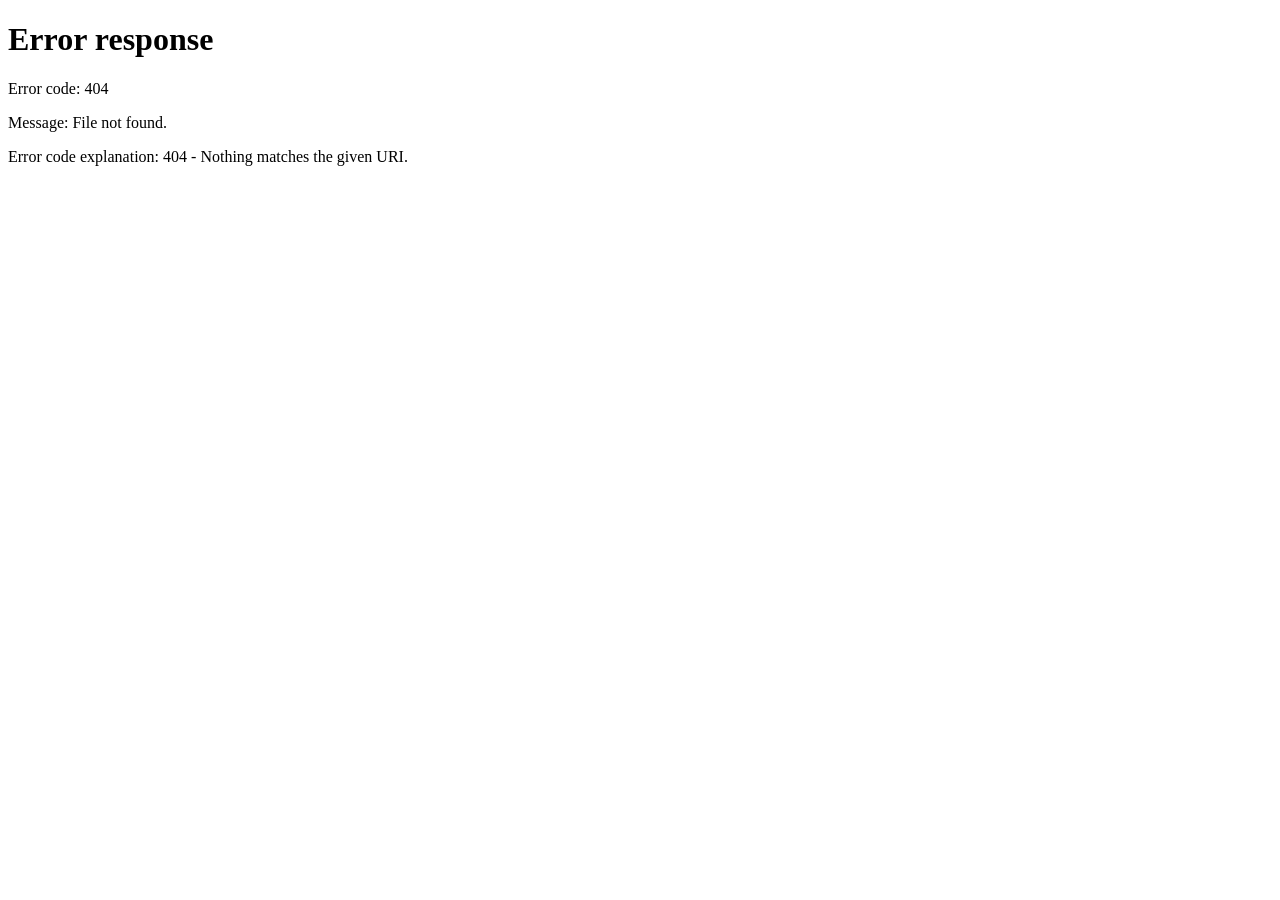
==== frontend/goals/goals.html @ cfd7cebf "30/04" ====
<!DOCTYPE html>
<html lang="en">
<head>
  <meta charset="UTF-8">
  <title>Cyber Gym - Goals</title>

  <!-- ✔ usa un css válido o quítalo -->
  <link rel="stylesheet" href="../index.css">
</head>

<body>

<h2>Configura tus objetivos</h2>

<div>
  <label>Objetivo:</label>
  <select id="type">
    <option value="lose_weight">Perder peso</option>
    <option value="gain_muscle">Ganar músculo</option>
    <option value="maintain">Mantener</option>
  </select>
</div>

<div>
  <label>Días por semana:</label>
  <input type="number" id="days" min="1" max="7" placeholder="Ej: 3" />
</div>

<div>
  <label>Nivel:</label>
  <select id="level">
    <option value="beginner">Principiante</option>
    <option value="intermediate">Intermedio</option>
    <option value="advanced">Avanzado</option>
  </select>
</div>

<button id="saveGoalBtn">Guardar</button>

<script type="module" src="goals.js"></script>

</body>
</html>
---- frontend/index.css ----
@import url('https://fonts.googleapis.com/css2?family=Bebas+Neue&family=Manrope:wght@300;400;600;700&display=swap');

:root {
  --bg: #0a0f1c;
  --panel: rgba(255,255,255,0.06);
  --stroke: rgba(0,255,255,0.15);

  --primary: #00e5ff;
  --secondary: #7c4dff;
  --accent: #ffe66d;

  --text: #e6f1ff;
  --muted: rgba(230,241,255,0.6);

  --radius: 18px;
  --blur: blur(14px);
}

body {
  margin: 0;
  font-family: 'Manrope', sans-serif;
  background: radial-gradient(circle at top, #0f1a33, var(--bg));
  color: var(--text);
}

/* HEADER */
.header {
  padding: 25px;
  text-align: center;
}

.header h1 {
  font-family: 'Bebas Neue', sans-serif;
  font-size: 48px;
  letter-spacing: 2px;
  color: var(--primary);
  text-shadow: 0 0 20px var(--primary);
}

/* NAV */
.nav {
  display: flex;
  justify-content: center;
  gap: 15px;
  padding: 10px;
}

.nav a {
  color: var(--text);
  text-decoration: none;
  padding: 10px 14px;
  border-radius: 12px;
  background: var(--panel);
  backdrop-filter: var(--blur);
  border: 1px solid var(--stroke);
  transition: 0.3s;
}

.nav a:hover {
  box-shadow: 0 0 15px var(--primary);
  transform: translateY(-2px);
}

/* CONTAINER */
.container {
  width: 90%;
  max-width: 1100px;
  margin: auto;
}

/* GLASS PANEL */
.panel {
  background: var(--panel);
  backdrop-filter: var(--blur);
  border: 1px solid var(--stroke);
  border-radius: var(--radius);
  padding: 20px;
  margin: 15px 0;
  box-shadow: 0 0 30px rgba(0,0,0,0.2);
  animation: fadeIn 0.5s ease;
}

/* CARDS */
.grid {
  display: grid;
  grid-template-columns: repeat(auto-fit, minmax(220px, 1fr));
  gap: 15px;
}

.card {
  background: var(--panel);
  border: 1px solid var(--stroke);
  border-radius: var(--radius);
  padding: 15px;
  transition: 0.3s;
}

.card:hover {
  transform: translateY(-5px);
  box-shadow: 0 0 20px var(--primary);
}

/* BUTTONS */
button {
  background: transparent;
  border: 1px solid var(--primary);
  color: var(--text);
  padding: 10px 14px;
  border-radius: 12px;
  cursor: pointer;
  transition: 0.3s;
}

button:hover {
  box-shadow: 0 0 15px var(--primary);
  background: rgba(0,229,255,0.1);
}

/* INPUTS */
input {
  background: rgba(255,255,255,0.05);
  border: 1px solid var(--stroke);
  padding: 10px;
  border-radius: 10px;
  color: var(--text);
  outline: none;
}

input:focus {
  box-shadow: 0 0 10px var(--secondary);
}

/* ANIMATIONS */
@keyframes fadeIn {
  from { opacity: 0; transform: translateY(10px); }
  to { opacity: 1; transform: translateY(0); }
}
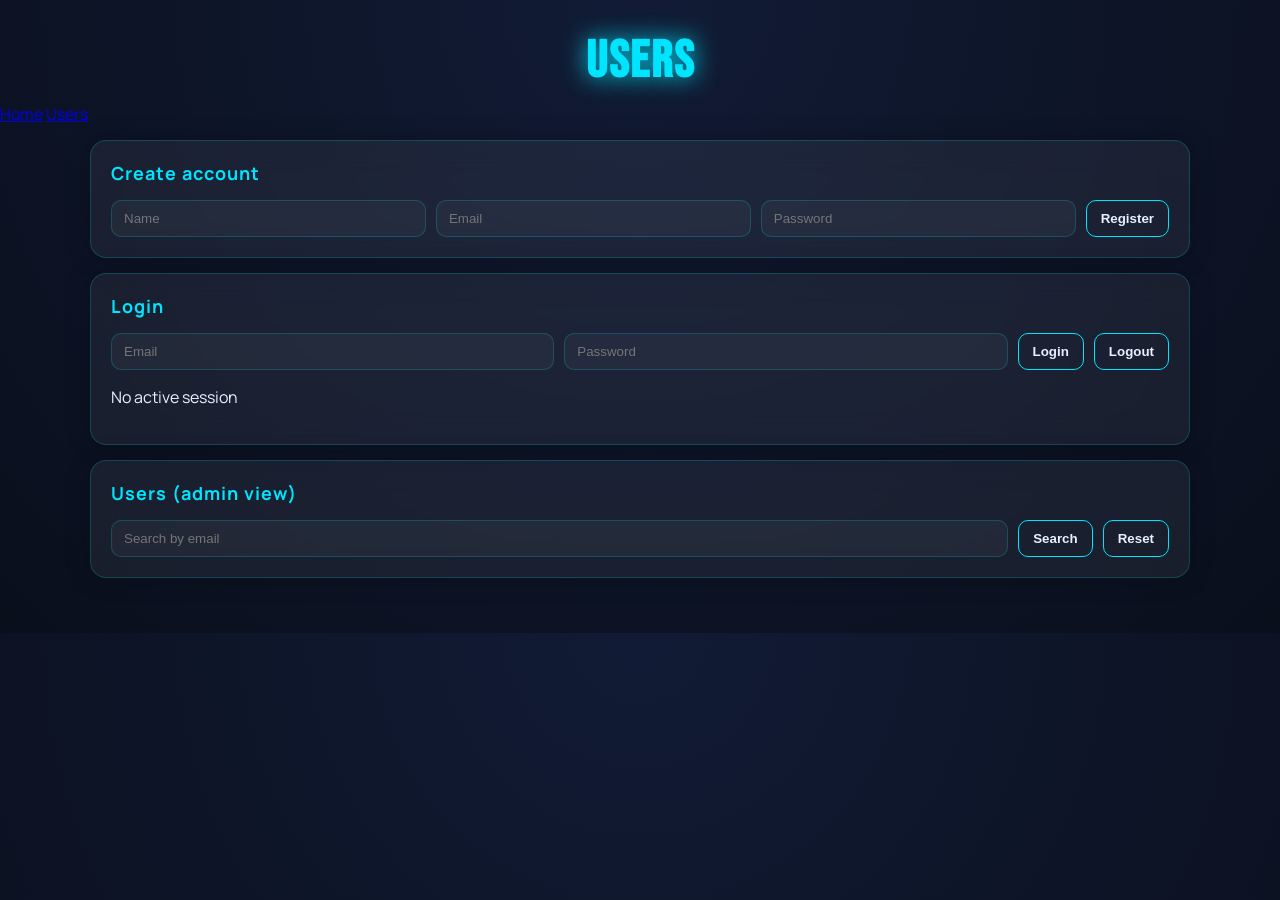
==== commit 1dc2a917: "05/05" ====
--- a/frontend/goals/goals.html
+++ b/frontend/goals/goals.html
@@ -15,10 +15,10 @@
 <div>
   <label>Objetivo:</label>
   <select id="type">
-    <option value="lose_weight">Perder peso</option>
-    <option value="gain_muscle">Ganar músculo</option>
-    <option value="maintain">Mantener</option>
-  </select>
+  <option value="PERDER_PESO">Perder peso</option>
+  <option value="GANAR_MUSCULO">Ganar músculo</option>
+  <option value="MANTENER_FORMA">Mantener</option>
+</select>
 </div>
 
 <div>
@@ -29,10 +29,10 @@
 <div>
   <label>Nivel:</label>
   <select id="level">
-    <option value="beginner">Principiante</option>
-    <option value="intermediate">Intermedio</option>
-    <option value="advanced">Avanzado</option>
-  </select>
+  <option value="PRINCIPIANTE">Principiante</option>
+  <option value="INTERMEDIO">Intermedio</option>
+  <option value="AVANZADO">Avanzado</option>
+</select>
 </div>
 
 <button id="saveGoalBtn">Guardar</button>
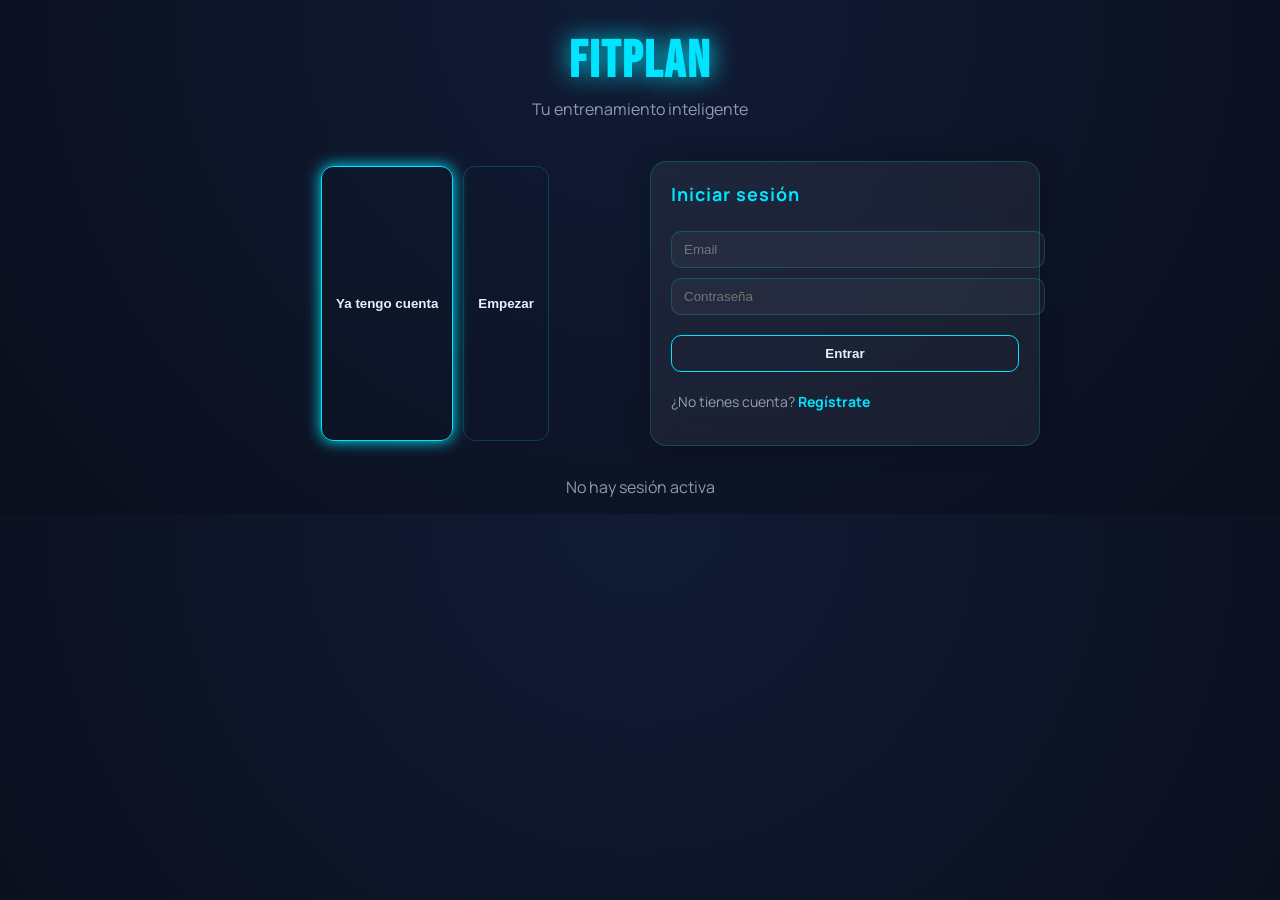
==== commit f55191d6: "guardado" ====
--- a/frontend/goals/goals.html
+++ b/frontend/goals/goals.html
@@ -1,43 +1,76 @@
 <!DOCTYPE html>
-<html lang="en">
+<html lang="es">
 <head>
-  <meta charset="UTF-8">
-  <title>Cyber Gym - Goals</title>
+ <meta charset="UTF-8">
+ <title>FitPlan - Goals</title>
 
-  <!-- ✔ usa un css válido o quítalo -->
-  <link rel="stylesheet" href="../index.css">
+
+ <link rel="stylesheet" href="../index.css">
 </head>
+
 
 <body>
 
-<h2>Configura tus objetivos</h2>
 
-<div>
-  <label>Objetivo:</label>
-  <select id="type">
-  <option value="PERDER_PESO">Perder peso</option>
-  <option value="GANAR_MUSCULO">Ganar músculo</option>
-  <option value="MANTENER_FORMA">Mantener</option>
-</select>
+<div class="auth-wrapper">
+
+
+ <h1 class="logo">FITPLAN</h1>
+ <p class="subtitle">Configura tus objetivos</p>
+
+
+ <div class="card">
+   <form id="goalsForm" class="goals-form" novalidate>
+
+
+     <div class="form-group">
+       <label for="type">Objetivo</label>
+       <select id="type" name="type">
+         <option value="PERDER_PESO">Perder peso</option>
+         <option value="GANAR_MUSCULO">Ganar músculo</option>
+         <option value="MANTENER_FORMA">Mantener</option>
+       </select>
+     </div>
+
+
+     <div class="form-group">
+       <label for="days">Días por semana</label>
+       <input
+         type="number"
+         id="days"
+         name="days"
+         min="1"
+         max="7"
+         placeholder="Ej: 3"
+         required
+       />
+     </div>
+
+
+     <div class="form-group">
+       <label for="level">Nivel</label>
+       <select id="level" name="level">
+         <option value="PRINCIPIANTE">Principiante</option>
+         <option value="INTERMEDIO">Intermedio</option>
+         <option value="AVANZADO">Avanzado</option>
+       </select>
+     </div>
+
+
+     <div class="form-actions">
+       <button id="saveGoalBtn" type="submit">Guardar objetivos</button>
+     </div>
+
+
+   </form>
+ </div>
+
+
 </div>
 
-<div>
-  <label>Días por semana:</label>
-  <input type="number" id="days" min="1" max="7" placeholder="Ej: 3" />
-</div>
-
-<div>
-  <label>Nivel:</label>
-  <select id="level">
-  <option value="PRINCIPIANTE">Principiante</option>
-  <option value="INTERMEDIO">Intermedio</option>
-  <option value="AVANZADO">Avanzado</option>
-</select>
-</div>
-
-<button id="saveGoalBtn">Guardar</button>
 
 <script type="module" src="goals.js"></script>
 
+
 </body>
-</html>+</html>
--- a/frontend/index.css
+++ b/frontend/index.css
@@ -1,137 +1,204 @@
-@import url('https://fonts.googleapis.com/css2?family=Bebas+Neue&family=Manrope:wght@300;400;600;700&display=swap');
-
-:root {
-  --bg: #0a0f1c;
-  --panel: rgba(255,255,255,0.06);
-  --stroke: rgba(0,255,255,0.15);
-
-  --primary: #00e5ff;
-  --secondary: #7c4dff;
-  --accent: #ffe66d;
-
-  --text: #e6f1ff;
-  --muted: rgba(230,241,255,0.6);
-
-  --radius: 18px;
-  --blur: blur(14px);
-}
-
 body {
-  margin: 0;
-  font-family: 'Manrope', sans-serif;
-  background: radial-gradient(circle at top, #0f1a33, var(--bg));
-  color: var(--text);
-}
-
-/* HEADER */
-.header {
-  padding: 25px;
-  text-align: center;
-}
-
-.header h1 {
-  font-family: 'Bebas Neue', sans-serif;
-  font-size: 48px;
-  letter-spacing: 2px;
-  color: var(--primary);
-  text-shadow: 0 0 20px var(--primary);
-}
-
-/* NAV */
-.nav {
-  display: flex;
-  justify-content: center;
-  gap: 15px;
-  padding: 10px;
-}
-
-.nav a {
-  color: var(--text);
-  text-decoration: none;
-  padding: 10px 14px;
-  border-radius: 12px;
-  background: var(--panel);
-  backdrop-filter: var(--blur);
-  border: 1px solid var(--stroke);
-  transition: 0.3s;
-}
-
-.nav a:hover {
-  box-shadow: 0 0 15px var(--primary);
-  transform: translateY(-2px);
-}
-
-/* CONTAINER */
-.container {
-  width: 90%;
-  max-width: 1100px;
-  margin: auto;
-}
-
-/* GLASS PANEL */
-.panel {
-  background: var(--panel);
-  backdrop-filter: var(--blur);
-  border: 1px solid var(--stroke);
-  border-radius: var(--radius);
-  padding: 20px;
-  margin: 15px 0;
-  box-shadow: 0 0 30px rgba(0,0,0,0.2);
-  animation: fadeIn 0.5s ease;
-}
-
-/* CARDS */
-.grid {
-  display: grid;
-  grid-template-columns: repeat(auto-fit, minmax(220px, 1fr));
-  gap: 15px;
-}
-
+ margin: 0;
+ font-family: Arial, sans-serif;
+
+
+ background: #0b0f1a;
+ color: #e5e7eb;
+
+
+ display: flex;
+ justify-content: center;
+ align-items: center;
+ height: 100vh;
+}
+
+
+/* Make sizing include padding & border to avoid overflow issues */
+*, *::before, *::after {
+ box-sizing: border-box;
+}
+
+
+/* WRAPPER */
+.auth-wrapper {
+ text-align: center;
+ max-width: 340px;
+ width: 90%;
+}
+
+
+/* Goals form specific */
+.goals-form {
+ display: grid;
+ grid-template-columns: 1fr;
+ gap: 12px;
+ align-items: center;
+}
+
+
+.form-actions {
+ margin-top: 6px;
+}
+
+
+/* LOGO */
+.logo {
+ font-size: 34px;
+ letter-spacing: 4px;
+
+
+ background: linear-gradient(90deg, #ff4fd8, #7c4dff);
+ -webkit-background-clip: text;
+ background-clip: text;
+ -webkit-text-fill-color: transparent;
+
+
+ margin-bottom: 5px;
+}
+
+
+.subtitle {
+ font-size: 13px;
+ color: rgba(255,255,255,0.5);
+ margin-bottom: 20px;
+}
+
+
+/* CARD */
 .card {
-  background: var(--panel);
-  border: 1px solid var(--stroke);
-  border-radius: var(--radius);
-  padding: 15px;
-  transition: 0.3s;
-}
-
-.card:hover {
-  transform: translateY(-5px);
-  box-shadow: 0 0 20px var(--primary);
-}
-
-/* BUTTONS */
-button {
-  background: transparent;
-  border: 1px solid var(--primary);
-  color: var(--text);
-  padding: 10px 14px;
-  border-radius: 12px;
-  cursor: pointer;
-  transition: 0.3s;
-}
-
-button:hover {
-  box-shadow: 0 0 15px var(--primary);
-  background: rgba(0,229,255,0.1);
-}
+ background: #121a2b;
+ border: 1px solid rgba(255, 79, 216, 0.15);
+
+
+ padding: 20px;
+ border-radius: 16px;
+
+
+ margin-top: 10px;
+
+
+ box-shadow: 0 10px 25px rgba(0,0,0,0.25);
+}
+
 
 /* INPUTS */
 input {
-  background: rgba(255,255,255,0.05);
-  border: 1px solid var(--stroke);
-  padding: 10px;
-  border-radius: 10px;
-  color: var(--text);
-  outline: none;
-}
+ width: 100%;
+ margin: 8px 0 6px 0;
+ padding: 10px 12px;
+
+
+ background: #0f1629;
+ border: 1px solid rgba(255, 79, 216, 0.15);
+
+
+ color: white;
+ border-radius: 10px;
+
+
+ outline: none;
+}
+
 
 input:focus {
-  box-shadow: 0 0 10px var(--secondary);
-}
-
-/* ANIMATIONS */
-@keyframes fadeIn {
-  from { opacity: 0; transform: translateY(10px); }
-  to { opacity: 1; transform: translateY(0); }
-}+ border-color: #ff4fd8;
+ box-shadow: 0 0 10px rgba(255,79,216,0.2);
+}
+
+
+/* BUTTON */
+button {
+ width: 100%;
+ padding: 12px;
+
+
+ margin-top: 10px;
+
+
+ border: none;
+ border-radius: 12px;
+
+
+ background: linear-gradient(135deg, #ff4fd8, #7c4dff);
+ color: white;
+
+
+ cursor: pointer;
+
+
+ transition: 0.2s;
+}
+
+
+button:hover {
+ box-shadow: 0 0 15px rgba(255,79,216,0.25);
+}
+
+
+/* SWITCH TEXT */
+.switch {
+ margin-top: 12px;
+ font-size: 13px;
+ color: rgba(255,255,255,0.6);
+}
+
+
+.switch span {
+ color: #ff4fd8;
+ cursor: pointer;
+}
+
+
+.switch span:hover {
+ text-decoration: underline;
+}
+
+
+/* HIDDEN */
+.hidden {
+ display: none;
+}
+
+
+
+
+/* goals */
+
+
+select {
+ width: 100%;
+ margin: 8px 0;
+ padding: 12px;
+
+
+ background: #0f1629;
+ border: 1px solid rgba(255, 79, 216, 0.15);
+
+
+ color: white;
+ border-radius: 10px;
+
+
+ outline: none;
+}
+
+
+select:focus {
+ border-color: #ff4fd8;
+ box-shadow: 0 0 10px rgba(255,79,216,0.2);
+}
+
+
+.form-group {
+ margin-bottom: 16px;
+ text-align: left;
+}
+
+
+label {
+ display: block;
+ margin-bottom: 6px;
+ font-size: 14px;
+ color: rgba(255,255,255,0.8);
+}
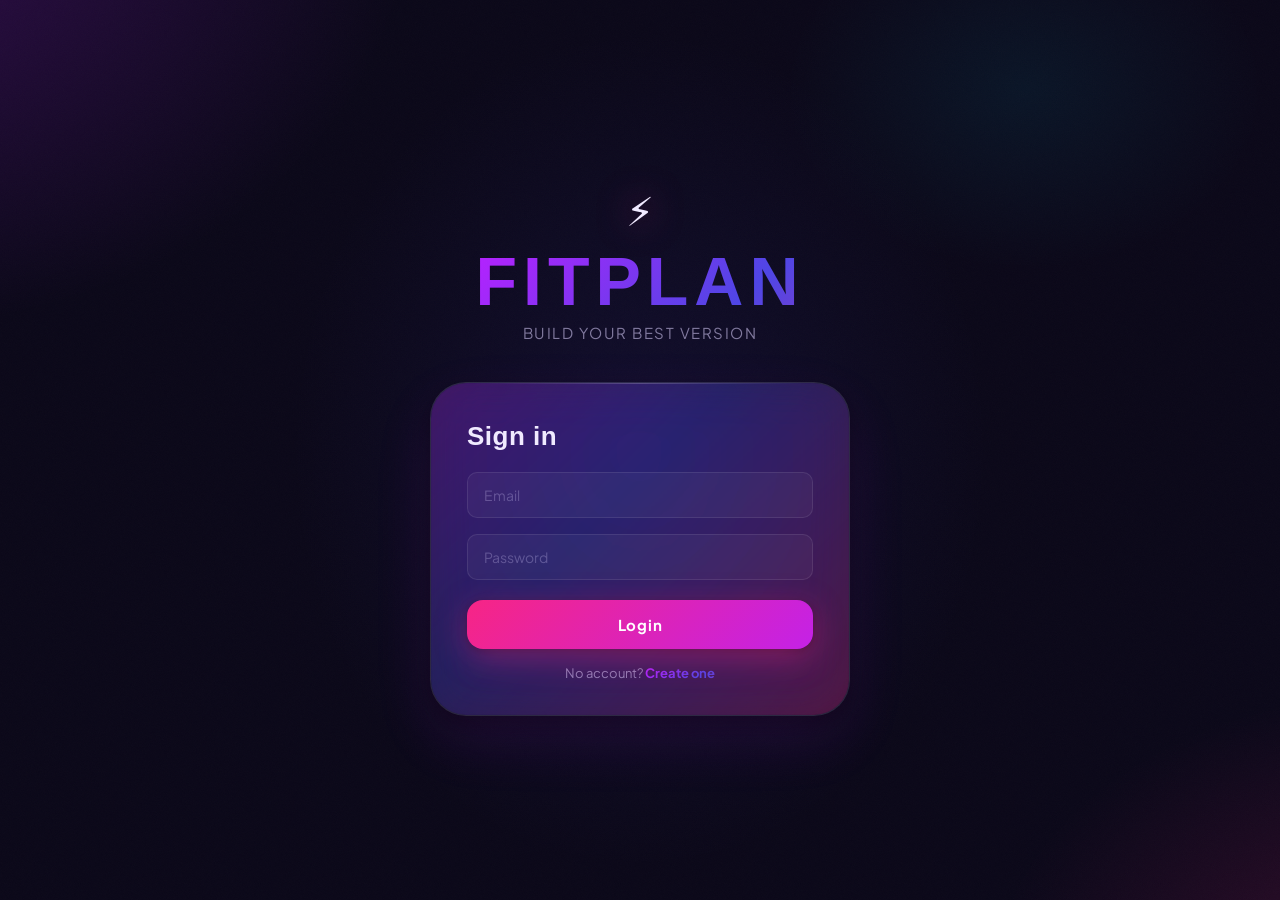
==== commit 8fe07036: "ajustes" ====
--- a/frontend/goals/goals.html
+++ b/frontend/goals/goals.html
@@ -1,76 +1,144 @@
 <!DOCTYPE html>
 <html lang="es">
 <head>
- <meta charset="UTF-8">
- <title>FitPlan - Goals</title>
-
-
- <link rel="stylesheet" href="../index.css">
+  <meta charset="UTF-8">
+  <title>FitPlan - Configura tus objetivos</title>
+  <link rel="stylesheet" href="../index.css">
 </head>
-
-
 <body>
 
+<div class="auth-wrapper">
+  <h1 class="logo">FITPLAN</h1>
+  <p class="subtitle">Configura tus objetivos para una mejor experiencia</p>
 
-<div class="auth-wrapper">
+  <div class="card">
+    <form id="goalsForm" class="goals-form" novalidate>
 
+      <div class="form-group">
+        <label for="goalType">¿Cuál es tu objetivo?</label>
+        <select id="goalType" name="type" required>
+          <option value="">Selecciona un objetivo</option>
+          <option value="PERDER_PESO">Perder peso</option>
+          <option value="GANAR_MUSCULO">Ganar músculo</option>
+          <option value="MANTENER_FORMA">Mantener forma</option>
+        </select>
+      </div>
 
- <h1 class="logo">FITPLAN</h1>
- <p class="subtitle">Configura tus objetivos</p>
+      <div class="form-group">
+        <label for="trainingDays">¿Cuántos días por semana quieres entrenar?</label>
+        <input
+          type="number"
+          id="trainingDays"
+          name="trainingDays"
+          min="1"
+          max="7"
+          placeholder="Ej: 3"
+          required
+        />
+      </div>
 
+      <div class="form-group">
+        <label for="levelInput">¿Cuál es tu nivel?</label>
+        <select id="levelInput" name="level" required>
+          <option value="">Selecciona tu nivel</option>
+          <option value="PRINCIPIANTE">Principiante</option>
+          <option value="INTERMEDIO">Intermedio</option>
+          <option value="AVANZADO">Avanzado</option>
+        </select>
+      </div>
 
- <div class="card">
-   <form id="goalsForm" class="goals-form" novalidate>
+      <div class="form-actions">
+        <button type="submit" id="submitBtn">Generar mi rutina</button>
+      </div>
 
-
-     <div class="form-group">
-       <label for="type">Objetivo</label>
-       <select id="type" name="type">
-         <option value="PERDER_PESO">Perder peso</option>
-         <option value="GANAR_MUSCULO">Ganar músculo</option>
-         <option value="MANTENER_FORMA">Mantener</option>
-       </select>
-     </div>
-
-
-     <div class="form-group">
-       <label for="days">Días por semana</label>
-       <input
-         type="number"
-         id="days"
-         name="days"
-         min="1"
-         max="7"
-         placeholder="Ej: 3"
-         required
-       />
-     </div>
-
-
-     <div class="form-group">
-       <label for="level">Nivel</label>
-       <select id="level" name="level">
-         <option value="PRINCIPIANTE">Principiante</option>
-         <option value="INTERMEDIO">Intermedio</option>
-         <option value="AVANZADO">Avanzado</option>
-       </select>
-     </div>
-
-
-     <div class="form-actions">
-       <button id="saveGoalBtn" type="submit">Guardar objetivos</button>
-     </div>
-
-
-   </form>
- </div>
-
+    </form>
+    <div id="goalsMessage" style="margin-top: 15px;"></div>
+  </div>
 
 </div>
 
+<script type="module">
+  import { getCurrentUser, setCurrentUser } from "../shared/session.js";
+  import { updateGoals, generateWeeklyRoutine } from "../shared/api.js";
+  import { getWeekStartISO } from "../shared/date.js";
 
-<script type="module" src="goals.js"></script>
+  console.log("[goals.html] Página cargada");
 
+  // Verificar si está logueado
+  const user = getCurrentUser();
+  if (!user) {
+    console.warn("[goals.html] No hay usuario, redirigiendo a login");
+    window.location.href = "../index.html";
+  }
+
+  const form = document.getElementById("goalsForm");
+  const msgEl = document.getElementById("goalsMessage");
+  const submitBtn = document.getElementById("submitBtn");
+
+  form.addEventListener("submit", async (e) => {
+    e.preventDefault();
+    console.log("[goals.html] Submit disparado");
+
+    const goalType = document.getElementById("goalType").value;
+    const trainingDays = document.getElementById("trainingDays").value;
+    const level = document.getElementById("levelInput").value;
+
+    if (!goalType || !trainingDays || !level) {
+      msgEl.innerHTML = '<p class="goals-message error">Por favor completa todos los campos</p>';
+      return;
+    }
+
+    const parsedDays = parseInt(trainingDays, 10);
+    if (isNaN(parsedDays) || parsedDays < 1 || parsedDays > 7) {
+      msgEl.innerHTML = '<p class="goals-message error">Los días deben estar entre 1 y 7</p>';
+      return;
+    }
+
+    try {
+      submitBtn.disabled = true;
+      submitBtn.textContent = "Guardando...";
+
+      console.log("[goals.html] Enviando objetivos...");
+      const res = await updateGoals(user.id, {
+        goalType,
+        trainingDaysPerWeek: parsedDays,
+        level
+      });
+
+      if (!res.ok) {
+        const err = await res.text();
+        console.error("[goals.html] Error:", err);
+        msgEl.innerHTML = '<p class="goals-message error">Error al guardar: ' + res.status + '</p>';
+        submitBtn.disabled = false;
+        submitBtn.textContent = "Generar mi rutina";
+        return;
+      }
+
+      const updatedUser = await res.json();
+      setCurrentUser(updatedUser);
+      console.log("[goals.html] Objetivos guardados");
+
+      // Generar rutina
+      console.log("[goals.html] Generando rutina...");
+      const routRes = await generateWeeklyRoutine(user.id, getWeekStartISO());
+      console.log("[goals.html] Rutina response:", routRes.status);
+
+      msgEl.innerHTML = '<p class="goals-message success">✓ Objetivos configurados. Redirigiendo al dashboard...</p>';
+
+      // Ir al dashboard
+      setTimeout(() => {
+        console.log("[goals.html] Redirigiendo a home");
+        window.location.href = "../home/home.html";
+      }, 2000);
+    } catch (err) {
+      console.error("[goals.html] Error:", err);
+      msgEl.innerHTML = '<p class="goals-message error">Error: ' + err.message + '</p>';
+      submitBtn.disabled = false;
+      submitBtn.textContent = "Generar mi rutina";
+    }
+  });
+</script>
 
 </body>
 </html>
+
--- a/frontend/index.css
+++ b/frontend/index.css
@@ -1,204 +1,857 @@
+/* ============================================================
+   FITPLAN — Global Design System
+   Vibrant gradient theme: purple · blue · pink
+   ============================================================ */
+
+@import url('https://fonts.googleapis.com/css2?family=Clash+Display:wght@400;500;600;700&family=Plus+Jakarta+Sans:wght@300;400;500;600;700&display=swap');
+
+/* ── Design tokens ─────────────────────────────────────────── */
+:root {
+  --bg-deep:    #05030f;
+  --bg-base:    #0a0718;
+  --bg-card:    rgba(255, 255, 255, 0.045);
+
+  --p1: #b721ff;   /* electric purple */
+  --p2: #4f46e5;   /* deep indigo    */
+  --p3: #06b6d4;   /* cyan highlight */
+  --p4: #f72585;   /* hot pink       */
+  --p5: #ff9de2;   /* soft rose      */
+
+  --grad-main:  linear-gradient(135deg, var(--p1) 0%, var(--p2) 40%, var(--p4) 100%);
+  --grad-soft:  linear-gradient(135deg, rgba(183,33,255,0.18) 0%, rgba(79,70,229,0.12) 50%, rgba(247,37,133,0.16) 100%);
+  --grad-btn:   linear-gradient(135deg, var(--p4) 0%, var(--p1) 50%, var(--p2) 100%);
+  --grad-glow:  linear-gradient(135deg, var(--p1), var(--p4));
+
+  --glass-bg:   rgba(255, 255, 255, 0.042);
+  --glass-border: rgba(255, 255, 255, 0.09);
+  --glass-highlight: rgba(255, 255, 255, 0.06);
+
+  --text:       #f0eaff;
+  --text-muted: rgba(220, 210, 255, 0.55);
+  --text-faint: rgba(220, 210, 255, 0.28);
+
+  --radius-sm:  10px;
+  --radius:     16px;
+  --radius-lg:  24px;
+  --radius-xl:  36px;
+
+  --shadow-card: 0 24px 60px rgba(183,33,255,0.10), 0 8px 20px rgba(0,0,0,0.45);
+  --shadow-btn:  0 8px 32px rgba(247,37,133,0.40), 0 2px 8px rgba(0,0,0,0.35);
+  --shadow-glow: 0 0 40px rgba(183,33,255,0.25);
+
+  --ease-spring: cubic-bezier(0.34, 1.56, 0.64, 1);
+  --ease-out:    cubic-bezier(0.16, 1, 0.3, 1);
+  --t:           220ms;
+}
+
+/* ── Reset ─────────────────────────────────────────────────── */
+*, *::before, *::after { box-sizing: border-box; margin: 0; padding: 0; }
+html, body { height: 100%; }
+
 body {
- margin: 0;
- font-family: Arial, sans-serif;
-
-
- background: #0b0f1a;
- color: #e5e7eb;
-
-
- display: flex;
- justify-content: center;
- align-items: center;
- height: 100vh;
-}
-
-
-/* Make sizing include padding & border to avoid overflow issues */
-*, *::before, *::after {
- box-sizing: border-box;
-}
-
-
-/* WRAPPER */
+  font-family: 'Plus Jakarta Sans', ui-sans-serif, system-ui, sans-serif;
+  background: var(--bg-deep);
+  color: var(--text);
+  min-height: 100vh;
+  overflow-x: hidden;
+  -webkit-font-smoothing: antialiased;
+}
+
+/* ── Animated mesh background ──────────────────────────────── */
+body::before {
+  content: '';
+  position: fixed; inset: 0; z-index: 0;
+  pointer-events: none;
+  background:
+    radial-gradient(ellipse 900px 700px at -10% -10%, rgba(183,33,255,0.22), transparent 60%),
+    radial-gradient(ellipse 700px 500px at 110% 110%, rgba(247,37,133,0.18), transparent 60%),
+    radial-gradient(ellipse 500px 600px at 50% 50%,  rgba(79,70,229,0.10),   transparent 70%),
+    radial-gradient(ellipse 400px 300px at 80% 10%,  rgba(6,182,212,0.08),   transparent 60%),
+    var(--bg-base);
+  animation: meshDrift 18s ease-in-out infinite alternate;
+}
+
+@keyframes meshDrift {
+  0%   { background-position: 0% 0%, 100% 100%, 50% 50%, 80% 10%; }
+  100% { background-position: 5% 8%, 95% 92%, 48% 54%, 76% 14%; }
+}
+
+/* Noise grain overlay */
+body::after {
+  content: '';
+  position: fixed; inset: 0; z-index: 1;
+  pointer-events: none;
+  opacity: 0.025;
+  background-image: url("data:image/svg+xml,%3Csvg viewBox='0 0 256 256' xmlns='http://www.w3.org/2000/svg'%3E%3Cfilter id='n'%3E%3CfeTurbulence type='fractalNoise' baseFrequency='0.9' numOctaves='4' stitchTiles='stitch'/%3E%3C/filter%3E%3Crect width='100%25' height='100%25' filter='url(%23n)'/%3E%3C/svg%3E");
+  background-size: 180px 180px;
+}
+
+/* ── Utility classes ───────────────────────────────────────── */
+.hidden   { display: none !important; }
+.center   { display: flex; align-items: center; justify-content: center; }
+.container{ width: 92%; max-width: 1200px; margin: 0 auto; }
+.grid     { display: grid; gap: 14px; }
+.row      { display: flex; gap: 12px; }
+.col      { flex: 1; }
+.muted    { color: var(--text-muted); font-size: 13px; }
+
+/* ── Card / Panel ──────────────────────────────────────────── */
+.card, .panel {
+  position: relative;
+  background: var(--glass-bg);
+  border: 1px solid var(--glass-border);
+  border-radius: var(--radius-lg);
+  padding: 28px 30px;
+  backdrop-filter: blur(24px) saturate(180%);
+  -webkit-backdrop-filter: blur(24px) saturate(180%);
+  box-shadow: var(--shadow-card);
+  transition: transform var(--t) var(--ease-out), box-shadow var(--t) var(--ease-out);
+  overflow: hidden;
+}
+
+/* Card top-edge shimmer */
+.card::before, .panel::before {
+  content: '';
+  position: absolute;
+  top: 0; left: 10%; right: 10%;
+  height: 1px;
+  background: linear-gradient(90deg, transparent, rgba(255,255,255,0.20), transparent);
+  border-radius: 999px;
+}
+
+.card:hover, .panel:hover {
+  transform: translateY(-4px);
+  box-shadow: var(--shadow-card), var(--shadow-glow);
+}
+
+/* ── Buttons ───────────────────────────────────────────────── */
+button {
+  position: relative;
+  display: inline-flex;
+  align-items: center;
+  justify-content: center;
+  gap: 8px;
+  padding: 13px 22px;
+  border: none;
+  border-radius: var(--radius);
+  font-family: 'Plus Jakarta Sans', sans-serif;
+  font-size: 14px;
+  font-weight: 600;
+  letter-spacing: 0.3px;
+  color: #fff;
+  cursor: pointer;
+  background: var(--grad-btn);
+  background-size: 250% 250%;
+  box-shadow: var(--shadow-btn);
+  transition: transform var(--t) var(--ease-spring),
+              box-shadow var(--t) var(--ease-out),
+              filter var(--t) ease;
+  animation: gradShift 5s ease infinite;
+  overflow: hidden;
+  z-index: 0;
+}
+
+/* Sheen sweep on hover */
+button::after {
+  content: '';
+  position: absolute;
+  inset: 0;
+  background: linear-gradient(105deg, transparent 30%, rgba(255,255,255,0.18) 50%, transparent 70%);
+  transform: translateX(-100%);
+  transition: transform 0.5s ease;
+  border-radius: inherit;
+}
+button:hover::after { transform: translateX(100%); }
+
+button:hover {
+  transform: translateY(-3px) scale(1.01);
+  box-shadow: 0 14px 48px rgba(247,37,133,0.50), 0 4px 12px rgba(0,0,0,0.40);
+  filter: brightness(1.08);
+}
+button:active {
+  transform: translateY(-1px) scale(0.985);
+  filter: brightness(0.96);
+}
+button:focus-visible {
+  outline: 2px solid var(--p4);
+  outline-offset: 3px;
+}
+
+@keyframes gradShift {
+  0%   { background-position: 0%   50%; }
+  50%  { background-position: 100% 50%; }
+  100% { background-position: 0%   50%; }
+}
+
+/* Button variants */
+.btn         { display: inline-flex; align-items: center; gap: 8px; }
+.btn-ghost   { background: transparent; border: 1px solid var(--glass-border); color: var(--text); box-shadow: none; animation: none; }
+.btn-outline { background: transparent; border: 1px solid var(--p4); color: var(--p4); animation: none; box-shadow: none; }
+.btn-soft    { background: var(--grad-soft); color: var(--text); animation: none; box-shadow: none; }
+
+/* ── Inputs ────────────────────────────────────────────────── */
+input, select, textarea {
+  width: 100%;
+  padding: 13px 16px;
+  border-radius: var(--radius-sm);
+  border: 1px solid var(--glass-border);
+  background: rgba(255, 255, 255, 0.04);
+  color: var(--text);
+  font-family: 'Plus Jakarta Sans', sans-serif;
+  font-size: 14px;
+  outline: none;
+  transition: border-color var(--t) ease, box-shadow var(--t) ease, background var(--t) ease;
+}
+input::placeholder, textarea::placeholder { color: var(--text-faint); }
+input:focus, select:focus, textarea:focus {
+  border-color: rgba(183,33,255,0.45);
+  background: rgba(255, 255, 255, 0.065);
+  box-shadow: 0 0 0 3px rgba(183,33,255,0.12), 0 0 18px rgba(183,33,255,0.08);
+}
+
+/* ── App header ────────────────────────────────────────────── */
+.app-header {
+  display: flex;
+  align-items: center;
+  justify-content: space-between;
+  gap: 16px;
+  padding: 20px 0;
+}
+.brand               { display: flex; align-items: center; gap: 12px; }
+.brand .logo         { font-family: 'Clash Display', sans-serif; font-weight: 700; font-size: 20px; letter-spacing: 2px; background: var(--grad-main); -webkit-background-clip: text; -webkit-text-fill-color: transparent; background-clip: text; }
+
+/* ── Badge ─────────────────────────────────────────────────── */
+.badge {
+  display: inline-block;
+  padding: 5px 12px;
+  border-radius: 999px;
+  background: var(--grad-soft);
+  border: 1px solid rgba(183,33,255,0.18);
+  color: var(--text);
+  font-size: 12px;
+  font-weight: 500;
+}
+
+/* ── Auth page ─────────────────────────────────────────────── */
 .auth-wrapper {
- text-align: center;
- max-width: 340px;
- width: 90%;
-}
-
-
-/* Goals form specific */
+  position: relative;
+  z-index: 2;
+  min-height: 100vh;
+  display: flex;
+  flex-direction: column;
+  align-items: center;
+  justify-content: center;
+  padding: 40px 20px;
+  gap: 0;
+}
+
+/* Floating icon above logo */
+.auth-wrapper::before {
+  content: '⚡';
+  display: block;
+  font-size: 40px;
+  margin-bottom: 12px;
+  animation: iconBounce 2.4s ease-in-out infinite;
+  filter: drop-shadow(0 0 18px rgba(247,37,133,0.7));
+}
+
+@keyframes iconBounce {
+  0%, 100% { transform: translateY(0) scale(1);    }
+  50%       { transform: translateY(-8px) scale(1.08); }
+}
+
+/* Brand logo in auth */
+h1.logo {
+  font-family: 'Clash Display', sans-serif;
+  font-size: clamp(40px, 9vw, 68px);
+  font-weight: 700;
+  letter-spacing: 6px;
+  text-transform: uppercase;
+  line-height: 1;
+  background: var(--grad-main);
+  background-size: 200% 200%;
+  -webkit-background-clip: text;
+  -webkit-text-fill-color: transparent;
+  background-clip: text;
+  animation: gradShift 4s ease infinite;
+  margin-bottom: 8px;
+  text-align: center;
+}
+
+.subtitle {
+  font-size: 15px;
+  color: var(--text-muted);
+  font-weight: 400;
+  letter-spacing: 1.5px;
+  text-transform: uppercase;
+  margin-bottom: 40px;
+  text-align: center;
+}
+
+/* Auth card overrides */
+.auth-wrapper .card {
+  width: 100%;
+  max-width: 420px;
+  padding: 38px 36px 34px;
+  border-radius: var(--radius-xl);
+  display: flex;
+  flex-direction: column;
+  gap: 16px;
+  animation: cardEntrance 0.6s var(--ease-spring) both;
+}
+
+@keyframes cardEntrance {
+  from { opacity: 0; transform: translateY(28px) scale(0.96); }
+  to   { opacity: 1; transform: translateY(0)    scale(1);    }
+}
+
+/* Decorative gradient ring behind the card */
+.auth-wrapper .card::after {
+  content: '';
+  position: absolute;
+  inset: -1px;
+  border-radius: inherit;
+  background: var(--grad-main);
+  z-index: -1;
+  opacity: 0.25;
+  filter: blur(1px);
+}
+
+.auth-wrapper .card h2 {
+  font-family: 'Clash Display', sans-serif;
+  font-size: 26px;
+  font-weight: 600;
+  letter-spacing: 0.5px;
+  color: var(--text);
+  margin-bottom: 4px;
+}
+
+/* Full-width auth button */
+.auth-wrapper button[onclick] {
+  width: 100%;
+  padding: 15px;
+  font-size: 15px;
+  font-weight: 700;
+  letter-spacing: 0.8px;
+  border-radius: var(--radius);
+  margin-top: 4px;
+}
+
+/* Switch text below form */
+.switch {
+  text-align: center;
+  font-size: 13px;
+  color: var(--text-muted);
+  margin: 0;
+}
+.switch span {
+  background: var(--grad-main);
+  background-size: 200% 200%;
+  -webkit-background-clip: text;
+  -webkit-text-fill-color: transparent;
+  background-clip: text;
+  font-weight: 700;
+  cursor: pointer;
+  animation: gradShift 4s ease infinite;
+  transition: filter 0.2s;
+}
+.switch span:hover { filter: brightness(1.15); }
+
+/* ── Scrollbar ──────────────────────────────────────────────── */
+::-webkit-scrollbar       { width: 6px; }
+::-webkit-scrollbar-track { background: transparent; }
+::-webkit-scrollbar-thumb { background: rgba(183,33,255,0.25); border-radius: 999px; }
+::-webkit-scrollbar-thumb:hover { background: rgba(183,33,255,0.45); }
+
+/* ── Selection ─────────────────────────────────────────────── */
+::selection { background: rgba(183,33,255,0.30); color: #fff; }
+
+/* ── Responsive ────────────────────────────────────────────── */
+@media (max-width: 880px) {
+  .container { width: 96%; }
+}
+@media (max-width: 480px) {
+  .auth-wrapper .card { padding: 30px 22px 26px; border-radius: var(--radius-lg); }
+  h1.logo             { font-size: 48px; letter-spacing: 4px; }
+}
+
+/* ============================================================
+   FITPLAN — Global Design System
+   Vibrant gradient theme: purple · blue · pink
+   ============================================================ */
+
+@import url('https://fonts.googleapis.com/css2?family=Clash+Display:wght@400;500;600;700&family=Plus+Jakarta+Sans:wght@300;400;500;600;700&display=swap');
+
+/* ── Design tokens ─────────────────────────────────────────── */
+:root {
+  --bg-deep:    #05030f;
+  --bg-base:    #0a0718;
+  --bg-card:    rgba(255, 255, 255, 0.045);
+
+  --p1: #b721ff;   /* electric purple */
+  --p2: #4f46e5;   /* deep indigo    */
+  --p3: #06b6d4;   /* cyan highlight */
+  --p4: #f72585;   /* hot pink       */
+  --p5: #ff9de2;   /* soft rose      */
+
+  --grad-main:  linear-gradient(135deg, var(--p1) 0%, var(--p2) 40%, var(--p4) 100%);
+  --grad-soft:  linear-gradient(135deg, rgba(183,33,255,0.18) 0%, rgba(79,70,229,0.12) 50%, rgba(247,37,133,0.16) 100%);
+  --grad-btn:   linear-gradient(135deg, var(--p4) 0%, var(--p1) 50%, var(--p2) 100%);
+  --grad-glow:  linear-gradient(135deg, var(--p1), var(--p4));
+
+  --glass-bg:   rgba(255, 255, 255, 0.042);
+  --glass-border: rgba(255, 255, 255, 0.09);
+  --glass-highlight: rgba(255, 255, 255, 0.06);
+
+  --text:       #f0eaff;
+  --text-muted: rgba(220, 210, 255, 0.55);
+  --text-faint: rgba(220, 210, 255, 0.28);
+
+  --radius-sm:  10px;
+  --radius:     16px;
+  --radius-lg:  24px;
+  --radius-xl:  36px;
+
+  --shadow-card: 0 24px 60px rgba(183,33,255,0.10), 0 8px 20px rgba(0,0,0,0.45);
+  --shadow-btn:  0 8px 32px rgba(247,37,133,0.40), 0 2px 8px rgba(0,0,0,0.35);
+  --shadow-glow: 0 0 40px rgba(183,33,255,0.25);
+
+  --ease-spring: cubic-bezier(0.34, 1.56, 0.64, 1);
+  --ease-out:    cubic-bezier(0.16, 1, 0.3, 1);
+  --t:           220ms;
+}
+
+/* ── Reset ─────────────────────────────────────────────────── */
+*, *::before, *::after { box-sizing: border-box; margin: 0; padding: 0; }
+html, body { height: 100%; }
+
+body {
+  font-family: 'Plus Jakarta Sans', ui-sans-serif, system-ui, sans-serif;
+  background: var(--bg-deep);
+  color: var(--text);
+  min-height: 100vh;
+  overflow-x: hidden;
+  -webkit-font-smoothing: antialiased;
+}
+
+/* ── Animated mesh background ──────────────────────────────── */
+body::before {
+  content: '';
+  position: fixed; inset: 0; z-index: 0;
+  pointer-events: none;
+  background:
+    radial-gradient(ellipse 900px 700px at -10% -10%, rgba(183,33,255,0.22), transparent 60%),
+    radial-gradient(ellipse 700px 500px at 110% 110%, rgba(247,37,133,0.18), transparent 60%),
+    radial-gradient(ellipse 500px 600px at 50% 50%,  rgba(79,70,229,0.10),   transparent 70%),
+    radial-gradient(ellipse 400px 300px at 80% 10%,  rgba(6,182,212,0.08),   transparent 60%),
+    var(--bg-base);
+  animation: meshDrift 18s ease-in-out infinite alternate;
+}
+
+@keyframes meshDrift {
+  0%   { background-position: 0% 0%, 100% 100%, 50% 50%, 80% 10%; }
+  100% { background-position: 5% 8%, 95% 92%, 48% 54%, 76% 14%; }
+}
+
+/* Noise grain overlay */
+body::after {
+  content: '';
+  position: fixed; inset: 0; z-index: 1;
+  pointer-events: none;
+  opacity: 0.025;
+  background-image: url("data:image/svg+xml,%3Csvg viewBox='0 0 256 256' xmlns='http://www.w3.org/2000/svg'%3E%3Cfilter id='n'%3E%3CfeTurbulence type='fractalNoise' baseFrequency='0.9' numOctaves='4' stitchTiles='stitch'/%3E%3C/filter%3E%3Crect width='100%25' height='100%25' filter='url(%23n)'/%3E%3C/svg%3E");
+  background-size: 180px 180px;
+}
+
+/* ── Utility classes ───────────────────────────────────────── */
+.hidden   { display: none !important; }
+.center   { display: flex; align-items: center; justify-content: center; }
+.container{ width: 92%; max-width: 1200px; margin: 0 auto; }
+.grid     { display: grid; gap: 14px; }
+.row      { display: flex; gap: 12px; }
+.col      { flex: 1; }
+.muted    { color: var(--text-muted); font-size: 13px; }
+
+/* ── Card / Panel ──────────────────────────────────────────── */
+.card, .panel {
+  position: relative;
+  background: var(--glass-bg);
+  border: 1px solid var(--glass-border);
+  border-radius: var(--radius-lg);
+  padding: 28px 30px;
+  backdrop-filter: blur(24px) saturate(180%);
+  -webkit-backdrop-filter: blur(24px) saturate(180%);
+  box-shadow: var(--shadow-card);
+  transition: transform var(--t) var(--ease-out), box-shadow var(--t) var(--ease-out);
+  overflow: hidden;
+}
+
+/* Card top-edge shimmer */
+.card::before, .panel::before {
+  content: '';
+  position: absolute;
+  top: 0; left: 10%; right: 10%;
+  height: 1px;
+  background: linear-gradient(90deg, transparent, rgba(255,255,255,0.20), transparent);
+  border-radius: 999px;
+}
+
+.card:hover, .panel:hover {
+  transform: translateY(-4px);
+  box-shadow: var(--shadow-card), var(--shadow-glow);
+}
+
+/* ── Buttons ───────────────────────────────────────────────── */
+button {
+  position: relative;
+  display: inline-flex;
+  align-items: center;
+  justify-content: center;
+  gap: 8px;
+  padding: 13px 22px;
+  border: none;
+  border-radius: var(--radius);
+  font-family: 'Plus Jakarta Sans', sans-serif;
+  font-size: 14px;
+  font-weight: 600;
+  letter-spacing: 0.3px;
+  color: #fff;
+  cursor: pointer;
+  background: var(--grad-btn);
+  background-size: 250% 250%;
+  box-shadow: var(--shadow-btn);
+  transition: transform var(--t) var(--ease-spring),
+              box-shadow var(--t) var(--ease-out),
+              filter var(--t) ease;
+  animation: gradShift 5s ease infinite;
+  overflow: hidden;
+  z-index: 0;
+}
+
+/* Sheen sweep on hover */
+button::after {
+  content: '';
+  position: absolute;
+  inset: 0;
+  background: linear-gradient(105deg, transparent 30%, rgba(255,255,255,0.18) 50%, transparent 70%);
+  transform: translateX(-100%);
+  transition: transform 0.5s ease;
+  border-radius: inherit;
+}
+button:hover::after { transform: translateX(100%); }
+
+button:hover {
+  transform: translateY(-3px) scale(1.01);
+  box-shadow: 0 14px 48px rgba(247,37,133,0.50), 0 4px 12px rgba(0,0,0,0.40);
+  filter: brightness(1.08);
+}
+button:active {
+  transform: translateY(-1px) scale(0.985);
+  filter: brightness(0.96);
+}
+button:focus-visible {
+  outline: 2px solid var(--p4);
+  outline-offset: 3px;
+}
+
+@keyframes gradShift {
+  0%   { background-position: 0%   50%; }
+  50%  { background-position: 100% 50%; }
+  100% { background-position: 0%   50%; }
+}
+
+/* Button variants */
+.btn         { display: inline-flex; align-items: center; gap: 8px; }
+.btn-ghost   { background: transparent; border: 1px solid var(--glass-border); color: var(--text); box-shadow: none; animation: none; }
+.btn-outline { background: transparent; border: 1px solid var(--p4); color: var(--p4); animation: none; box-shadow: none; }
+.btn-soft    { background: var(--grad-soft); color: var(--text); animation: none; box-shadow: none; }
+
+/* ── Inputs ────────────────────────────────────────────────── */
+input, select, textarea {
+  width: 100%;
+  padding: 13px 16px;
+  border-radius: var(--radius-sm);
+  border: 1px solid var(--glass-border);
+  background: rgba(255, 255, 255, 0.04);
+  color: var(--text);
+  font-family: 'Plus Jakarta Sans', sans-serif;
+  font-size: 14px;
+  outline: none;
+  transition: border-color var(--t) ease, box-shadow var(--t) ease, background var(--t) ease;
+}
+input::placeholder, textarea::placeholder { color: var(--text-faint); }
+input:focus, select:focus, textarea:focus {
+  border-color: rgba(183,33,255,0.45);
+  background: rgba(255, 255, 255, 0.065);
+  box-shadow: 0 0 0 3px rgba(183,33,255,0.12), 0 0 18px rgba(183,33,255,0.08);
+}
+
+/* ── App header ────────────────────────────────────────────── */
+.app-header {
+  display: flex;
+  align-items: center;
+  justify-content: space-between;
+  gap: 16px;
+  padding: 20px 0;
+}
+.brand               { display: flex; align-items: center; gap: 12px; }
+.brand .logo         { font-family: 'Clash Display', sans-serif; font-weight: 700; font-size: 20px; letter-spacing: 2px; background: var(--grad-main); -webkit-background-clip: text; -webkit-text-fill-color: transparent; background-clip: text; }
+
+/* ── Badge ─────────────────────────────────────────────────── */
+.badge {
+  display: inline-block;
+  padding: 5px 12px;
+  border-radius: 999px;
+  background: var(--grad-soft);
+  border: 1px solid rgba(183,33,255,0.18);
+  color: var(--text);
+  font-size: 12px;
+  font-weight: 500;
+}
+
+/* ── Auth page ─────────────────────────────────────────────── */
+.auth-wrapper {
+  position: relative;
+  z-index: 2;
+  min-height: 100vh;
+  display: flex;
+  flex-direction: column;
+  align-items: center;
+  justify-content: center;
+  padding: 40px 20px;
+  gap: 0;
+}
+
+/* Floating icon above logo */
+.auth-wrapper::before {
+  content: '⚡';
+  display: block;
+  font-size: 40px;
+  margin-bottom: 12px;
+  animation: iconBounce 2.4s ease-in-out infinite;
+  filter: drop-shadow(0 0 18px rgba(247,37,133,0.7));
+}
+
+@keyframes iconBounce {
+  0%, 100% { transform: translateY(0) scale(1);    }
+  50%       { transform: translateY(-8px) scale(1.08); }
+}
+
+/* Brand logo in auth */
+h1.logo {
+  font-family: 'Clash Display', sans-serif;
+  font-size: clamp(40px, 9vw, 68px);
+  font-weight: 700;
+  letter-spacing: 6px;
+  text-transform: uppercase;
+  line-height: 1;
+  background: var(--grad-main);
+  background-size: 200% 200%;
+  -webkit-background-clip: text;
+  -webkit-text-fill-color: transparent;
+  background-clip: text;
+  animation: gradShift 4s ease infinite;
+  margin-bottom: 8px;
+  text-align: center;
+}
+
+.subtitle {
+  font-size: 15px;
+  color: var(--text-muted);
+  font-weight: 400;
+  letter-spacing: 1.5px;
+  text-transform: uppercase;
+  margin-bottom: 40px;
+  text-align: center;
+}
+
+/* Auth card overrides */
+.auth-wrapper .card {
+  width: 100%;
+  max-width: 420px;
+  padding: 38px 36px 34px;
+  border-radius: var(--radius-xl);
+  display: flex;
+  flex-direction: column;
+  gap: 16px;
+  animation: cardEntrance 0.6s var(--ease-spring) both;
+}
+
+@keyframes cardEntrance {
+  from { opacity: 0; transform: translateY(28px) scale(0.96); }
+  to   { opacity: 1; transform: translateY(0)    scale(1);    }
+}
+
+/* Decorative gradient ring behind the card */
+.auth-wrapper .card::after {
+  content: '';
+  position: absolute;
+  inset: -1px;
+  border-radius: inherit;
+  background: var(--grad-main);
+  z-index: -1;
+  opacity: 0.25;
+  filter: blur(1px);
+}
+
+.auth-wrapper .card h2 {
+  font-family: 'Clash Display', sans-serif;
+  font-size: 26px;
+  font-weight: 600;
+  letter-spacing: 0.5px;
+  color: var(--text);
+  margin-bottom: 4px;
+}
+
+/* Full-width auth button */
+.auth-wrapper button[onclick] {
+  width: 100%;
+  padding: 15px;
+  font-size: 15px;
+  font-weight: 700;
+  letter-spacing: 0.8px;
+  border-radius: var(--radius);
+  margin-top: 4px;
+}
+
+/* Switch text below form */
+.switch {
+  text-align: center;
+  font-size: 13px;
+  color: var(--text-muted);
+  margin: 0;
+}
+.switch span {
+  background: var(--grad-main);
+  background-size: 200% 200%;
+  -webkit-background-clip: text;
+  -webkit-text-fill-color: transparent;
+  background-clip: text;
+  font-weight: 700;
+  cursor: pointer;
+  animation: gradShift 4s ease infinite;
+  transition: filter 0.2s;
+}
+.switch span:hover { filter: brightness(1.15); }
+
+/* ── Scrollbar ──────────────────────────────────────────────── */
+::-webkit-scrollbar       { width: 6px; }
+::-webkit-scrollbar-track { background: transparent; }
+::-webkit-scrollbar-thumb { background: rgba(183,33,255,0.25); border-radius: 999px; }
+::-webkit-scrollbar-thumb:hover { background: rgba(183,33,255,0.45); }
+
+/* ── Selection ─────────────────────────────────────────────── */
+::selection { background: rgba(183,33,255,0.30); color: #fff; }
+
+/* ── Responsive ────────────────────────────────────────────── */
+@media (max-width: 880px) {
+  .container { width: 96%; }
+}
+@media (max-width: 480px) {
+  .auth-wrapper .card { padding: 30px 22px 26px; border-radius: var(--radius-lg); }
+  h1.logo             { font-size: 48px; letter-spacing: 4px; }
+}
+
+/* ============================================================
+   GOALS PAGE
+   ============================================================ */
+
+/* Goals card is wider than auth card */
+.auth-wrapper .card:has(.goals-form) {
+  max-width: 500px;
+  gap: 0;
+  padding: 42px 40px 36px;
+}
+
+/* ── Form layout ───────────────────────────────────────────── */
 .goals-form {
- display: grid;
- grid-template-columns: 1fr;
- gap: 12px;
- align-items: center;
-}
-
-
+  display: flex;
+  flex-direction: column;
+  gap: 22px;
+  width: 100%;
+}
+
+/* ── Form group (label + input/select) ─────────────────────── */
+.form-group {
+  display: flex;
+  flex-direction: column;
+  gap: 8px;
+  position: relative;
+}
+
+.form-group label {
+  font-size: 11px;
+  font-weight: 700;
+  letter-spacing: 1.4px;
+  text-transform: uppercase;
+  color: var(--text-muted);
+  padding-left: 2px;
+}
+
+/* Accent bar on the left of each group */
+.form-group::before {
+  content: '';
+  position: absolute;
+  left: -20px;
+  top: 0;
+  bottom: 0;
+  width: 3px;
+  border-radius: 999px;
+  background: var(--grad-btn);
+  opacity: 0;
+  transition: opacity var(--t) ease;
+}
+.form-group:focus-within::before { opacity: 1; }
+
+/* ── Select custom arrow ───────────────────────────────────── */
+select {
+  appearance: none;
+  -webkit-appearance: none;
+  background-image: url("data:image/svg+xml,%3Csvg xmlns='http://www.w3.org/2000/svg' width='12' height='8' viewBox='0 0 12 8'%3E%3Cpath d='M1 1l5 5 5-5' stroke='rgba(220,210,255,0.5)' stroke-width='1.8' fill='none' stroke-linecap='round' stroke-linejoin='round'/%3E%3C/svg%3E");
+  background-repeat: no-repeat;
+  background-position: right 14px center;
+  padding-right: 40px;
+  cursor: pointer;
+}
+
+select option {
+  background: #130d2a;
+  color: var(--text);
+  padding: 10px;
+}
+
+/* ── Goal type — visual pill selector feel ─────────────────── */
+#type, #level {
+  font-weight: 500;
+}
+
+/* Number input — hide native spinners */
+input[type="number"]::-webkit-inner-spin-button,
+input[type="number"]::-webkit-outer-spin-button { -webkit-appearance: none; }
+input[type="number"] { -moz-appearance: textfield; }
+
+/* ── Divider between groups ────────────────────────────────── */
+.goals-form .form-group + .form-group {
+  padding-top: 4px;
+}
+
+/* Subtle separator line between the last field and the button */
 .form-actions {
- margin-top: 6px;
-}
-
-
-/* LOGO */
-.logo {
- font-size: 34px;
- letter-spacing: 4px;
-
-
- background: linear-gradient(90deg, #ff4fd8, #7c4dff);
- -webkit-background-clip: text;
- background-clip: text;
- -webkit-text-fill-color: transparent;
-
-
- margin-bottom: 5px;
-}
-
-
-.subtitle {
- font-size: 13px;
- color: rgba(255,255,255,0.5);
- margin-bottom: 20px;
-}
-
-
-/* CARD */
-.card {
- background: #121a2b;
- border: 1px solid rgba(255, 79, 216, 0.15);
-
-
- padding: 20px;
- border-radius: 16px;
-
-
- margin-top: 10px;
-
-
- box-shadow: 0 10px 25px rgba(0,0,0,0.25);
-}
-
-
-/* INPUTS */
-input {
- width: 100%;
- margin: 8px 0 6px 0;
- padding: 10px 12px;
-
-
- background: #0f1629;
- border: 1px solid rgba(255, 79, 216, 0.15);
-
-
- color: white;
- border-radius: 10px;
-
-
- outline: none;
-}
-
-
-input:focus {
- border-color: #ff4fd8;
- box-shadow: 0 0 10px rgba(255,79,216,0.2);
-}
-
-
-/* BUTTON */
-button {
- width: 100%;
- padding: 12px;
-
-
- margin-top: 10px;
-
-
- border: none;
- border-radius: 12px;
-
-
- background: linear-gradient(135deg, #ff4fd8, #7c4dff);
- color: white;
-
-
- cursor: pointer;
-
-
- transition: 0.2s;
-}
-
-
-button:hover {
- box-shadow: 0 0 15px rgba(255,79,216,0.25);
-}
-
-
-/* SWITCH TEXT */
-.switch {
- margin-top: 12px;
- font-size: 13px;
- color: rgba(255,255,255,0.6);
-}
-
-
-.switch span {
- color: #ff4fd8;
- cursor: pointer;
-}
-
-
-.switch span:hover {
- text-decoration: underline;
-}
-
-
-/* HIDDEN */
-.hidden {
- display: none;
-}
-
-
-
-
-/* goals */
-
-
-select {
- width: 100%;
- margin: 8px 0;
- padding: 12px;
-
-
- background: #0f1629;
- border: 1px solid rgba(255, 79, 216, 0.15);
-
-
- color: white;
- border-radius: 10px;
-
-
- outline: none;
-}
-
-
-select:focus {
- border-color: #ff4fd8;
- box-shadow: 0 0 10px rgba(255,79,216,0.2);
-}
-
-
-.form-group {
- margin-bottom: 16px;
- text-align: left;
-}
-
-
-label {
- display: block;
- margin-bottom: 6px;
- font-size: 14px;
- color: rgba(255,255,255,0.8);
-}
+  margin-top: 8px;
+  padding-top: 20px;
+  border-top: 1px solid rgba(255,255,255,0.06);
+}
+
+.form-actions button {
+  width: 100%;
+  padding: 15px;
+  font-size: 15px;
+  font-weight: 700;
+  letter-spacing: 0.6px;
+  border-radius: var(--radius);
+}
+
+/* ── Goals responsive ──────────────────────────────────────── */
+@media (max-width: 540px) {
+  .auth-wrapper .card:has(.goals-form) { padding: 30px 22px 26px; }
+}
